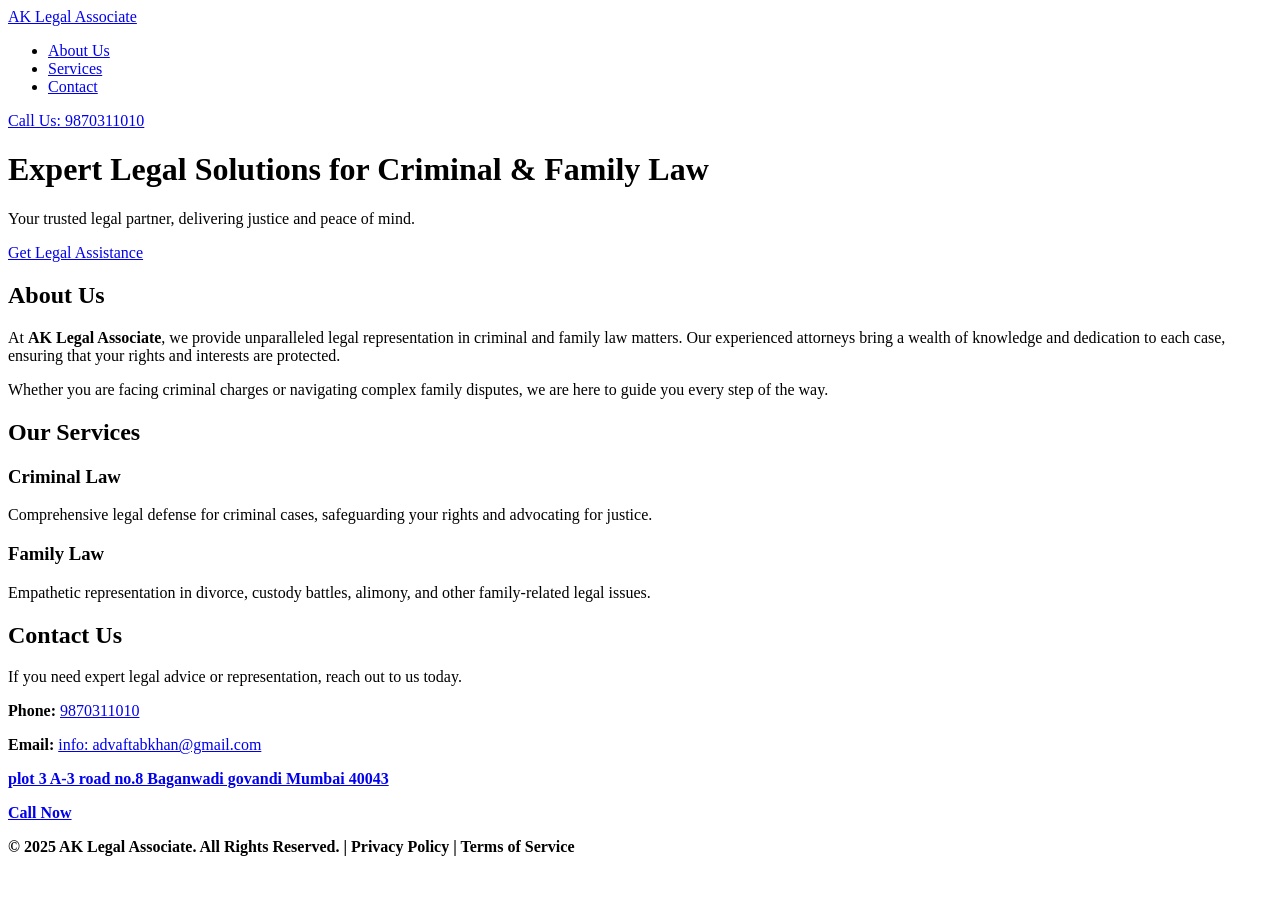
==== index.html @ f4f72d77 "Rename ak.html to index.html" ====
<html lang="en">
<head>
  <meta charset="UTF-8">
  <meta name="viewport" content="width=device-width, initial-scale=1.0">
  <title>AK Legal Associate - Legal Expertise in Criminal & Family Law</title>
  <link rel="stylesheet" href="styles.css">
  <link href="https://fonts.googleapis.com/css2?family=Roboto:wght@400;500;700&display=swap" rel="stylesheet">
</head>
<body>
  <header class="header">
    <div class="container">
      <nav class="navbar">
        <a href="#" class="logo">AK Legal Associate</a>
        <ul class="nav-links">
          <li><a href="#about">About Us</a></li>
          <li><a href="#services">Services</a></li>
          <li><a href="#contact">Contact</a></li>
        </ul>
        <a href="tel:9870311010" class="call-button">Call Us: 9870311010</a>
      </nav>
      <div class="hero-content">
        <h1>Expert Legal Solutions for Criminal & Family Law</h1>
        <p>Your trusted legal partner, delivering justice and peace of mind.</p>
        <a href="#contact" class="cta-button">Get Legal Assistance</a>
      </div>
    </div>
  </header>

  <main>
    <section id="about" class="about">
      <div class="container">
        <h2>About Us</h2>
        <p>At <strong>AK Legal Associate</strong>, we provide unparalleled legal representation in criminal and family law matters. Our experienced attorneys bring a wealth of knowledge and dedication to each case, ensuring that your rights and interests are protected.</p>
        <p>Whether you are facing criminal charges or navigating complex family disputes, we are here to guide you every step of the way.</p>
      </div>
    </section>

    <section id="services" class="services">
      <div class="container">
        <h2>Our Services</h2>
        <div class="service-grid">
          <div class="service-card">
            <h3>Criminal Law</h3>
            <p>Comprehensive legal defense for criminal cases, safeguarding your rights and advocating for justice.</p>
          </div>
          <div class="service-card">
            <h3>Family Law</h3>
            <p>Empathetic representation in divorce, custody battles, alimony, and other family-related legal issues.</p>
          </div>
        </div>
      </div>
    </section>

    <section id="contact" class="contact">
      <div class="container">
        <h2>Contact Us</h2>
        <p>If you need expert legal advice or representation, reach out to us today.</p>
        <p><strong>Phone:</strong> <a href="tel:9870311010">9870311010</a></p>
        <p><strong>Email:</strong> <a href="mailto:advaftabkhan@gmail.com">info: advaftabkhan@gmail.com</a></p>
        <p><strong><a href="address:Plot No, 3/A-3, Road No. 8, Govandi Slums, Govandi West, Baiganwadi, Govandi East, Mumbai, Maharashtra 400043"Office Address:</strong>plot 3 A-3 road no.8 Baganwadi govandi Mumbai 40043</p>
        <a href="tel:9870311010" class="cta-button">Call Now</a>
      </div>
    </section>
  </main>

  <footer class="footer">
    <div class="container">
      <p>&copy; 2025 AK Legal Associate. All Rights Reserved. | Privacy Policy | Terms of Service</p>
    </div>
  </footer>
</body>
</html>
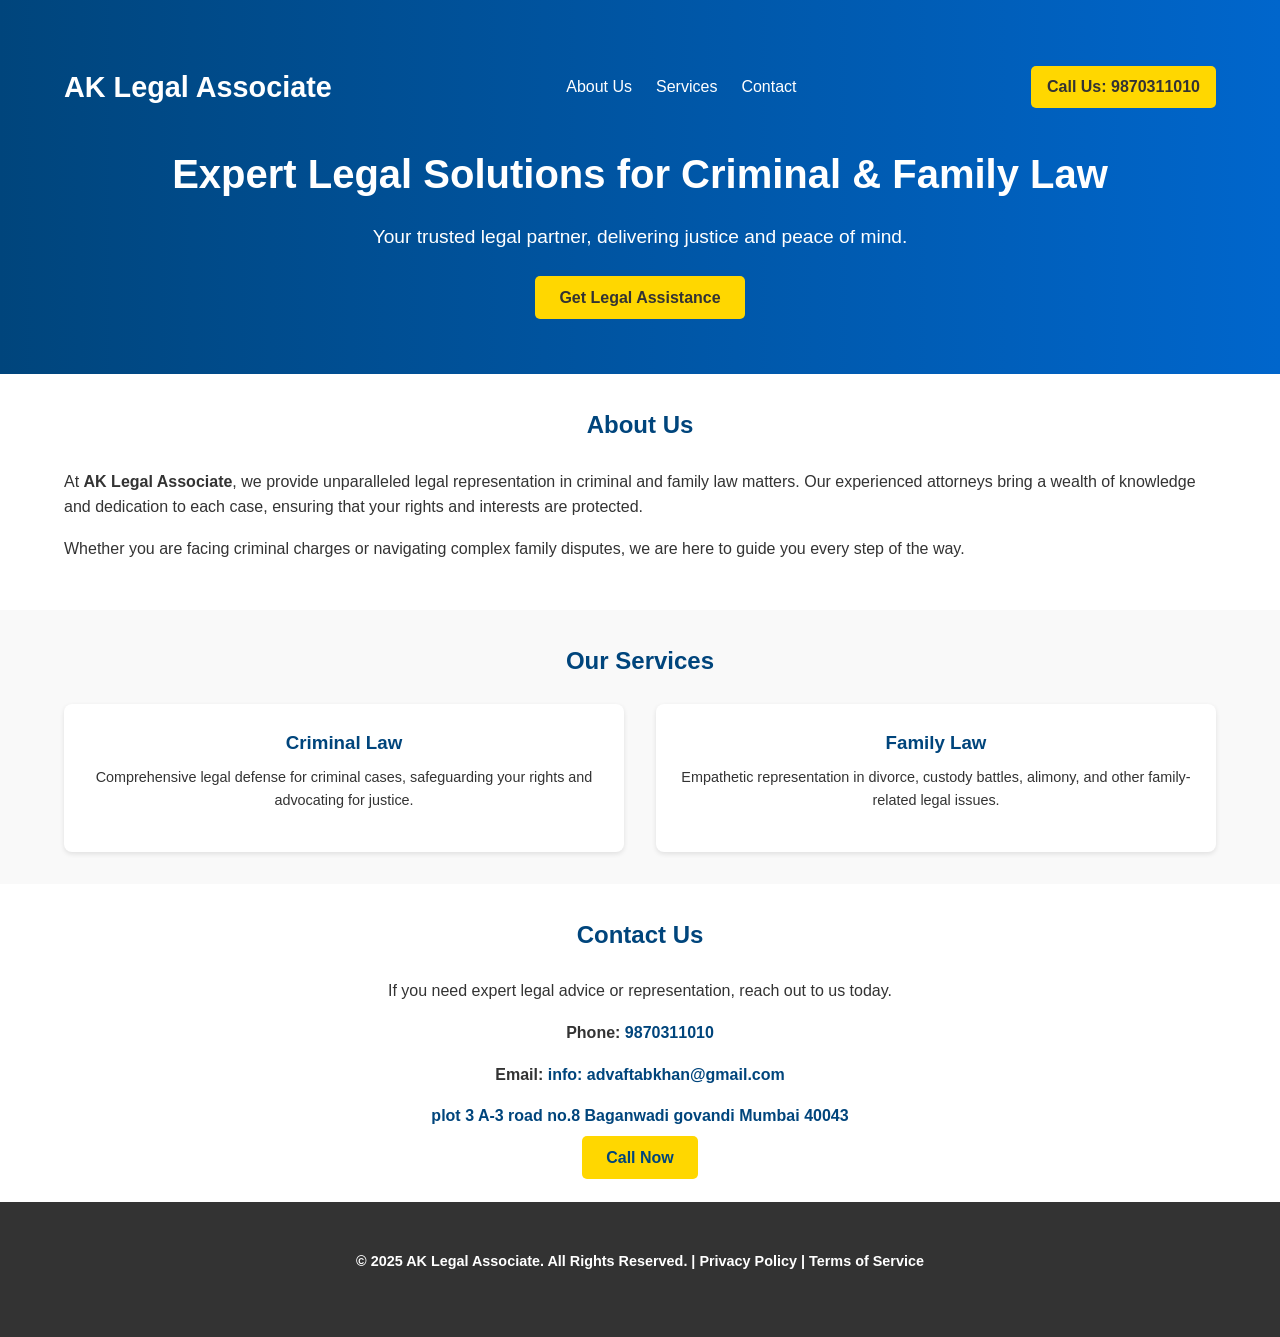
==== commit 4b3a7742: "Update index.html" ====
--- a/index.html
+++ b/index.html
@@ -5,6 +5,159 @@
   <title>AK Legal Associate - Legal Expertise in Criminal & Family Law</title>
   <link rel="stylesheet" href="styles.css">
   <link href="https://fonts.googleapis.com/css2?family=Roboto:wght@400;500;700&display=swap" rel="stylesheet">
+  <style> 
+  /* General Reset */
+* {
+  margin: 0;
+  padding: 0;
+  box-sizing: border-box;
+}
+
+body {
+  font-family: 'Roboto', sans-serif;
+  line-height: 1.6;
+  color: #333;
+}
+
+/* Header Section */
+.header {
+  background: linear-gradient(90deg, #00457C, #0066CC);
+  color: #fff;
+  padding: 2rem 0;
+}
+
+.navbar {
+  display: flex;
+  justify-content: space-between;
+  align-items: center;
+  margin-bottom: 2rem;
+}
+
+.navbar .logo {
+  font-size: 1.8rem;
+  font-weight: bold;
+  text-decoration: none;
+  color: #fff;
+}
+
+.navbar .nav-links {
+  list-style: none;
+  display: flex;
+  gap: 1.5rem;
+}
+
+.navbar .nav-links a {
+  color: #fff;
+  text-decoration: none;
+  font-weight: 500;
+}
+
+.navbar .call-button {
+  padding: 0.5rem 1rem;
+  background: #FFD700;
+  color: #333;
+  text-decoration: none;
+  border-radius: 5px;
+  font-weight: bold;
+}
+
+.hero-content {
+  text-align: center;
+}
+
+.hero-content h1 {
+  font-size: 2.5rem;
+  margin-bottom: 1rem;
+}
+
+.hero-content p {
+  font-size: 1.2rem;
+  margin-bottom: 2rem;
+}
+
+.cta-button {
+  padding: 0.8rem 1.5rem;
+  background: #FFD700;
+  color: #333;
+  text-decoration: none;
+  font-weight: bold;
+  border-radius: 5px;
+}
+
+.cta-button:hover {
+  background: #FFC107;
+}
+
+/* Section Styling */
+.container {
+  width: 90%;
+  max-width: 1200px;
+  margin: 0 auto;
+  padding: 2rem 0;
+}
+
+h2 {
+  text-align: center;
+  margin-bottom: 1.5rem;
+  color: #00457C;
+}
+
+p {
+  margin-bottom: 1rem;
+}
+
+/* Services Section */
+.services {
+  background: #f9f9f9;
+}
+
+.service-grid {
+  display: grid;
+  grid-template-columns: repeat(auto-fit, minmax(300px, 1fr));
+  gap: 2rem;
+}
+
+.service-card {
+  background: #fff;
+  padding: 1.5rem;
+  border-radius: 8px;
+  box-shadow: 0 2px 5px rgba(0, 0, 0, 0.1);
+  text-align: center;
+}
+
+.service-card h3 {
+  color: #00457C;
+  margin-bottom: 0.5rem;
+}
+
+.service-card p {
+  font-size: 0.9rem;
+}
+
+/* Contact Section */
+.contact {
+  text-align: center;
+}
+
+.contact a {
+  color: #00457C;
+  text-decoration: none;
+  font-weight: bold;
+}
+
+.contact a:hover {
+  text-decoration: underline;
+}
+
+/* Footer */
+.footer {
+  background: #333;
+  color: #fff;
+  text-align: center;
+  padding: 1rem 0;
+  font-size: 0.9rem;
+}
+</style>
 </head>
 <body>
   <header class="header">
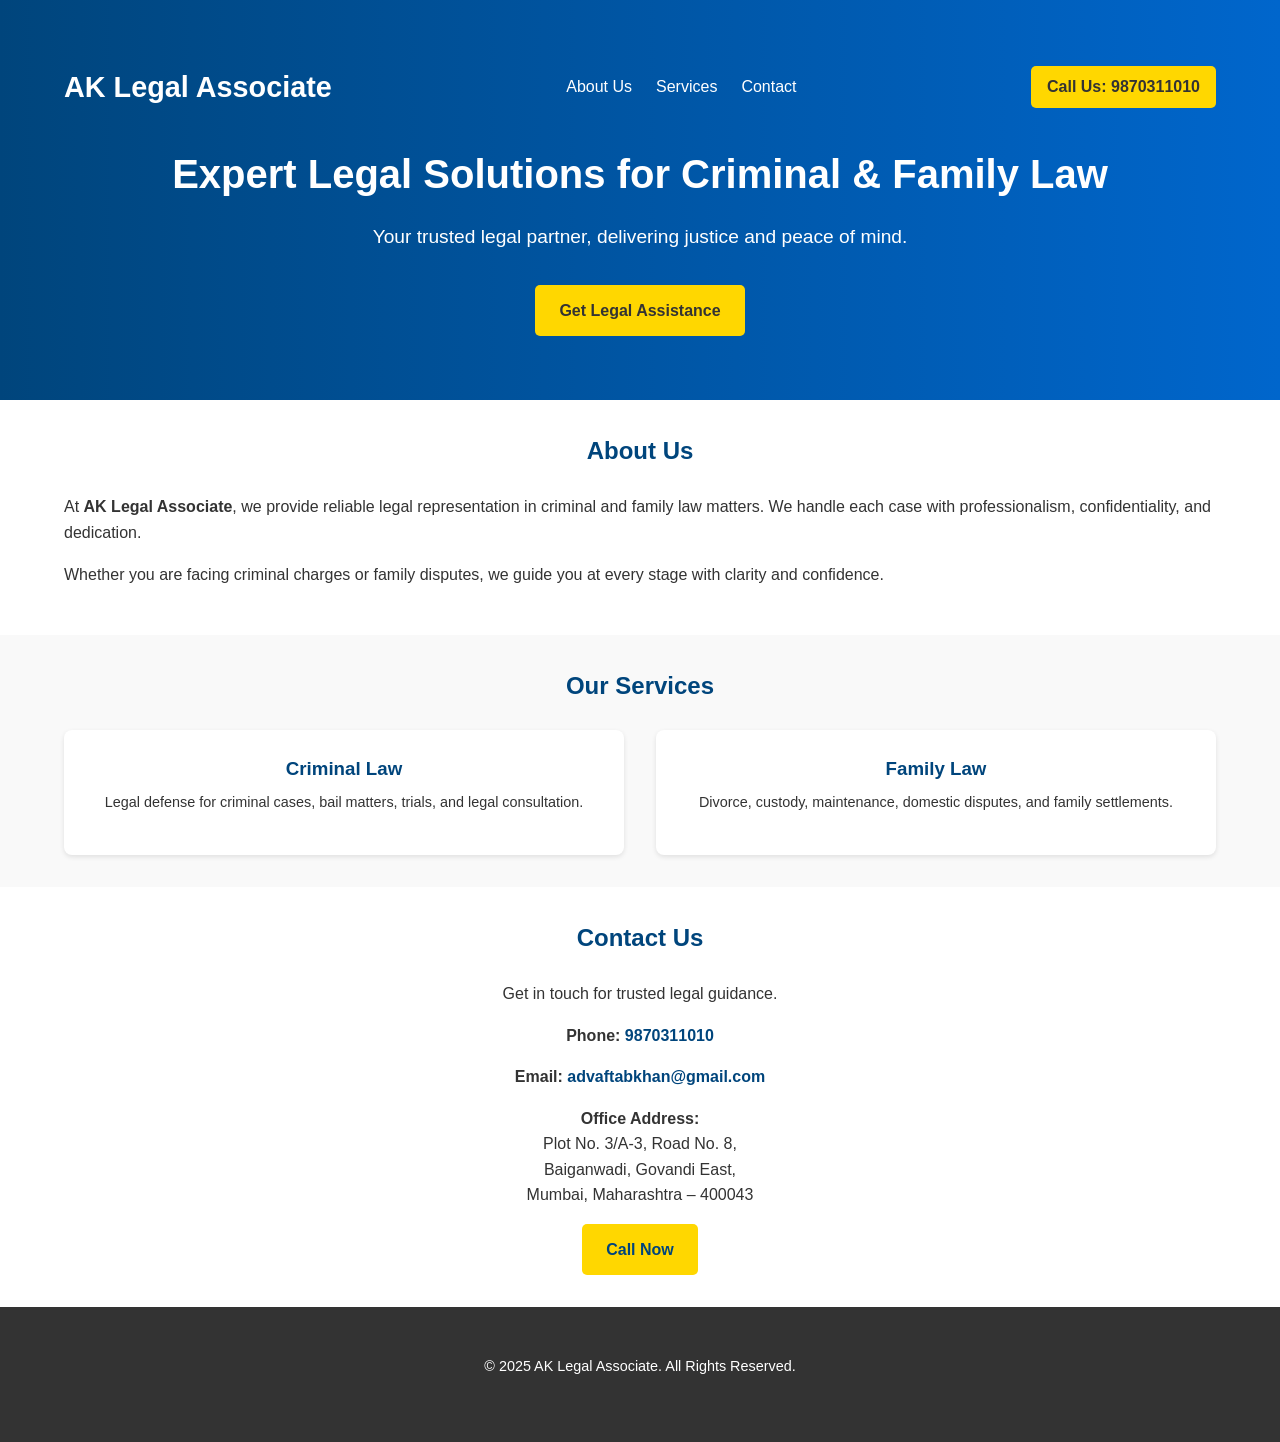
==== commit 469daa5d: "Update index.html" ====
--- a/index.html
+++ b/index.html
@@ -1,176 +1,187 @@
+<!DOCTYPE html>
 <html lang="en">
 <head>
-  <meta charset="UTF-8">
-  <meta name="viewport" content="width=device-width, initial-scale=1.0">
-  <title>AK Legal Associate - Legal Expertise in Criminal & Family Law</title>
-  <link rel="stylesheet" href="styles.css">
+  <meta charset="UTF-8" />
+  <meta name="viewport" content="width=device-width, initial-scale=1.0" />
+  <title>AK Legal Associate - Criminal & Family Law</title>
+
+  <!-- Google Font -->
   <link href="https://fonts.googleapis.com/css2?family=Roboto:wght@400;500;700&display=swap" rel="stylesheet">
-  <style> 
-  /* General Reset */
-* {
-  margin: 0;
-  padding: 0;
-  box-sizing: border-box;
-}
-
-body {
-  font-family: 'Roboto', sans-serif;
-  line-height: 1.6;
-  color: #333;
-}
-
-/* Header Section */
-.header {
-  background: linear-gradient(90deg, #00457C, #0066CC);
-  color: #fff;
-  padding: 2rem 0;
-}
-
-.navbar {
-  display: flex;
-  justify-content: space-between;
-  align-items: center;
-  margin-bottom: 2rem;
-}
-
-.navbar .logo {
-  font-size: 1.8rem;
-  font-weight: bold;
-  text-decoration: none;
-  color: #fff;
-}
-
-.navbar .nav-links {
-  list-style: none;
-  display: flex;
-  gap: 1.5rem;
-}
-
-.navbar .nav-links a {
-  color: #fff;
-  text-decoration: none;
-  font-weight: 500;
-}
-
-.navbar .call-button {
-  padding: 0.5rem 1rem;
-  background: #FFD700;
-  color: #333;
-  text-decoration: none;
-  border-radius: 5px;
-  font-weight: bold;
-}
-
-.hero-content {
-  text-align: center;
-}
-
-.hero-content h1 {
-  font-size: 2.5rem;
-  margin-bottom: 1rem;
-}
-
-.hero-content p {
-  font-size: 1.2rem;
-  margin-bottom: 2rem;
-}
-
-.cta-button {
-  padding: 0.8rem 1.5rem;
-  background: #FFD700;
-  color: #333;
-  text-decoration: none;
-  font-weight: bold;
-  border-radius: 5px;
-}
-
-.cta-button:hover {
-  background: #FFC107;
-}
-
-/* Section Styling */
-.container {
-  width: 90%;
-  max-width: 1200px;
-  margin: 0 auto;
-  padding: 2rem 0;
-}
-
-h2 {
-  text-align: center;
-  margin-bottom: 1.5rem;
-  color: #00457C;
-}
-
-p {
-  margin-bottom: 1rem;
-}
-
-/* Services Section */
-.services {
-  background: #f9f9f9;
-}
-
-.service-grid {
-  display: grid;
-  grid-template-columns: repeat(auto-fit, minmax(300px, 1fr));
-  gap: 2rem;
-}
-
-.service-card {
-  background: #fff;
-  padding: 1.5rem;
-  border-radius: 8px;
-  box-shadow: 0 2px 5px rgba(0, 0, 0, 0.1);
-  text-align: center;
-}
-
-.service-card h3 {
-  color: #00457C;
-  margin-bottom: 0.5rem;
-}
-
-.service-card p {
-  font-size: 0.9rem;
-}
-
-/* Contact Section */
-.contact {
-  text-align: center;
-}
-
-.contact a {
-  color: #00457C;
-  text-decoration: none;
-  font-weight: bold;
-}
-
-.contact a:hover {
-  text-decoration: underline;
-}
-
-/* Footer */
-.footer {
-  background: #333;
-  color: #fff;
-  text-align: center;
-  padding: 1rem 0;
-  font-size: 0.9rem;
-}
-</style>
+
+  <style>
+    /* General Reset */
+    * {
+      margin: 0;
+      padding: 0;
+      box-sizing: border-box;
+    }
+
+    body {
+      font-family: 'Roboto', sans-serif;
+      line-height: 1.6;
+      color: #333;
+    }
+
+    /* Header Section */
+    .header {
+      background: linear-gradient(90deg, #00457C, #0066CC);
+      color: #fff;
+      padding: 2rem 0;
+    }
+
+    .navbar {
+      display: flex;
+      justify-content: space-between;
+      align-items: center;
+      margin-bottom: 2rem;
+      flex-wrap: wrap;
+      gap: 1rem;
+    }
+
+    .navbar .logo {
+      font-size: 1.8rem;
+      font-weight: bold;
+      text-decoration: none;
+      color: #fff;
+    }
+
+    .navbar .nav-links {
+      list-style: none;
+      display: flex;
+      gap: 1.5rem;
+    }
+
+    .navbar .nav-links a {
+      color: #fff;
+      text-decoration: none;
+      font-weight: 500;
+    }
+
+    .navbar .call-button {
+      padding: 0.5rem 1rem;
+      background: #FFD700;
+      color: #333;
+      text-decoration: none;
+      border-radius: 5px;
+      font-weight: bold;
+    }
+
+    .hero-content {
+      text-align: center;
+    }
+
+    .hero-content h1 {
+      font-size: 2.5rem;
+      margin-bottom: 1rem;
+    }
+
+    .hero-content p {
+      font-size: 1.2rem;
+      margin-bottom: 2rem;
+    }
+
+    .cta-button {
+      padding: 0.8rem 1.5rem;
+      background: #FFD700;
+      color: #333;
+      text-decoration: none;
+      font-weight: bold;
+      border-radius: 5px;
+      display: inline-block;
+    }
+
+    .cta-button:hover {
+      background: #FFC107;
+    }
+
+    /* Section Styling */
+    .container {
+      width: 90%;
+      max-width: 1200px;
+      margin: 0 auto;
+      padding: 2rem 0;
+    }
+
+    h2 {
+      text-align: center;
+      margin-bottom: 1.5rem;
+      color: #00457C;
+    }
+
+    p {
+      margin-bottom: 1rem;
+    }
+
+    /* Services Section */
+    .services {
+      background: #f9f9f9;
+    }
+
+    .service-grid {
+      display: grid;
+      grid-template-columns: repeat(auto-fit, minmax(300px, 1fr));
+      gap: 2rem;
+    }
+
+    .service-card {
+      background: #fff;
+      padding: 1.5rem;
+      border-radius: 8px;
+      box-shadow: 0 2px 5px rgba(0, 0, 0, 0.1);
+      text-align: center;
+    }
+
+    .service-card h3 {
+      color: #00457C;
+      margin-bottom: 0.5rem;
+    }
+
+    .service-card p {
+      font-size: 0.9rem;
+    }
+
+    /* Contact Section */
+    .contact {
+      text-align: center;
+    }
+
+    .contact a {
+      color: #00457C;
+      text-decoration: none;
+      font-weight: bold;
+    }
+
+    .contact a:hover {
+      text-decoration: underline;
+    }
+
+    /* Footer */
+    .footer {
+      background: #333;
+      color: #fff;
+      text-align: center;
+      padding: 1rem 0;
+      font-size: 0.9rem;
+    }
+  </style>
 </head>
+
 <body>
+
   <header class="header">
     <div class="container">
       <nav class="navbar">
         <a href="#" class="logo">AK Legal Associate</a>
+
         <ul class="nav-links">
           <li><a href="#about">About Us</a></li>
           <li><a href="#services">Services</a></li>
           <li><a href="#contact">Contact</a></li>
         </ul>
+
         <a href="tel:9870311010" class="call-button">Call Us: 9870311010</a>
       </nav>
+
       <div class="hero-content">
         <h1>Expert Legal Solutions for Criminal & Family Law</h1>
         <p>Your trusted legal partner, delivering justice and peace of mind.</p>
@@ -180,25 +191,41 @@
   </header>
 
   <main>
+
     <section id="about" class="about">
       <div class="container">
         <h2>About Us</h2>
-        <p>At <strong>AK Legal Associate</strong>, we provide unparalleled legal representation in criminal and family law matters. Our experienced attorneys bring a wealth of knowledge and dedication to each case, ensuring that your rights and interests are protected.</p>
-        <p>Whether you are facing criminal charges or navigating complex family disputes, we are here to guide you every step of the way.</p>
+        <p>
+          At <strong>AK Legal Associate</strong>, we provide reliable legal representation
+          in criminal and family law matters. We handle each case with professionalism,
+          confidentiality, and dedication.
+        </p>
+        <p>
+          Whether you are facing criminal charges or family disputes, we guide you
+          at every stage with clarity and confidence.
+        </p>
       </div>
     </section>
 
     <section id="services" class="services">
       <div class="container">
         <h2>Our Services</h2>
+
         <div class="service-grid">
           <div class="service-card">
             <h3>Criminal Law</h3>
-            <p>Comprehensive legal defense for criminal cases, safeguarding your rights and advocating for justice.</p>
+            <p>
+              Legal defense for criminal cases, bail matters, trials,
+              and legal consultation.
+            </p>
           </div>
+
           <div class="service-card">
             <h3>Family Law</h3>
-            <p>Empathetic representation in divorce, custody battles, alimony, and other family-related legal issues.</p>
+            <p>
+              Divorce, custody, maintenance, domestic disputes,
+              and family settlements.
+            </p>
           </div>
         </div>
       </div>
@@ -207,19 +234,28 @@
     <section id="contact" class="contact">
       <div class="container">
         <h2>Contact Us</h2>
-        <p>If you need expert legal advice or representation, reach out to us today.</p>
+        <p>Get in touch for trusted legal guidance.</p>
+
         <p><strong>Phone:</strong> <a href="tel:9870311010">9870311010</a></p>
-        <p><strong>Email:</strong> <a href="mailto:advaftabkhan@gmail.com">info: advaftabkhan@gmail.com</a></p>
-        <p><strong><a href="address:Plot No, 3/A-3, Road No. 8, Govandi Slums, Govandi West, Baiganwadi, Govandi East, Mumbai, Maharashtra 400043"Office Address:</strong>plot 3 A-3 road no.8 Baganwadi govandi Mumbai 40043</p>
+        <p><strong>Email:</strong> <a href="mailto:advaftabkhan@gmail.com">advaftabkhan@gmail.com</a></p>
+        <p>
+          <strong>Office Address:</strong><br>
+          Plot No. 3/A-3, Road No. 8,<br>
+          Baiganwadi, Govandi East,<br>
+          Mumbai, Maharashtra – 400043
+        </p>
+
         <a href="tel:9870311010" class="cta-button">Call Now</a>
       </div>
     </section>
+
   </main>
 
   <footer class="footer">
     <div class="container">
-      <p>&copy; 2025 AK Legal Associate. All Rights Reserved. | Privacy Policy | Terms of Service</p>
+      <p>© 2025 AK Legal Associate. All Rights Reserved.</p>
     </div>
   </footer>
+
 </body>
 </html>
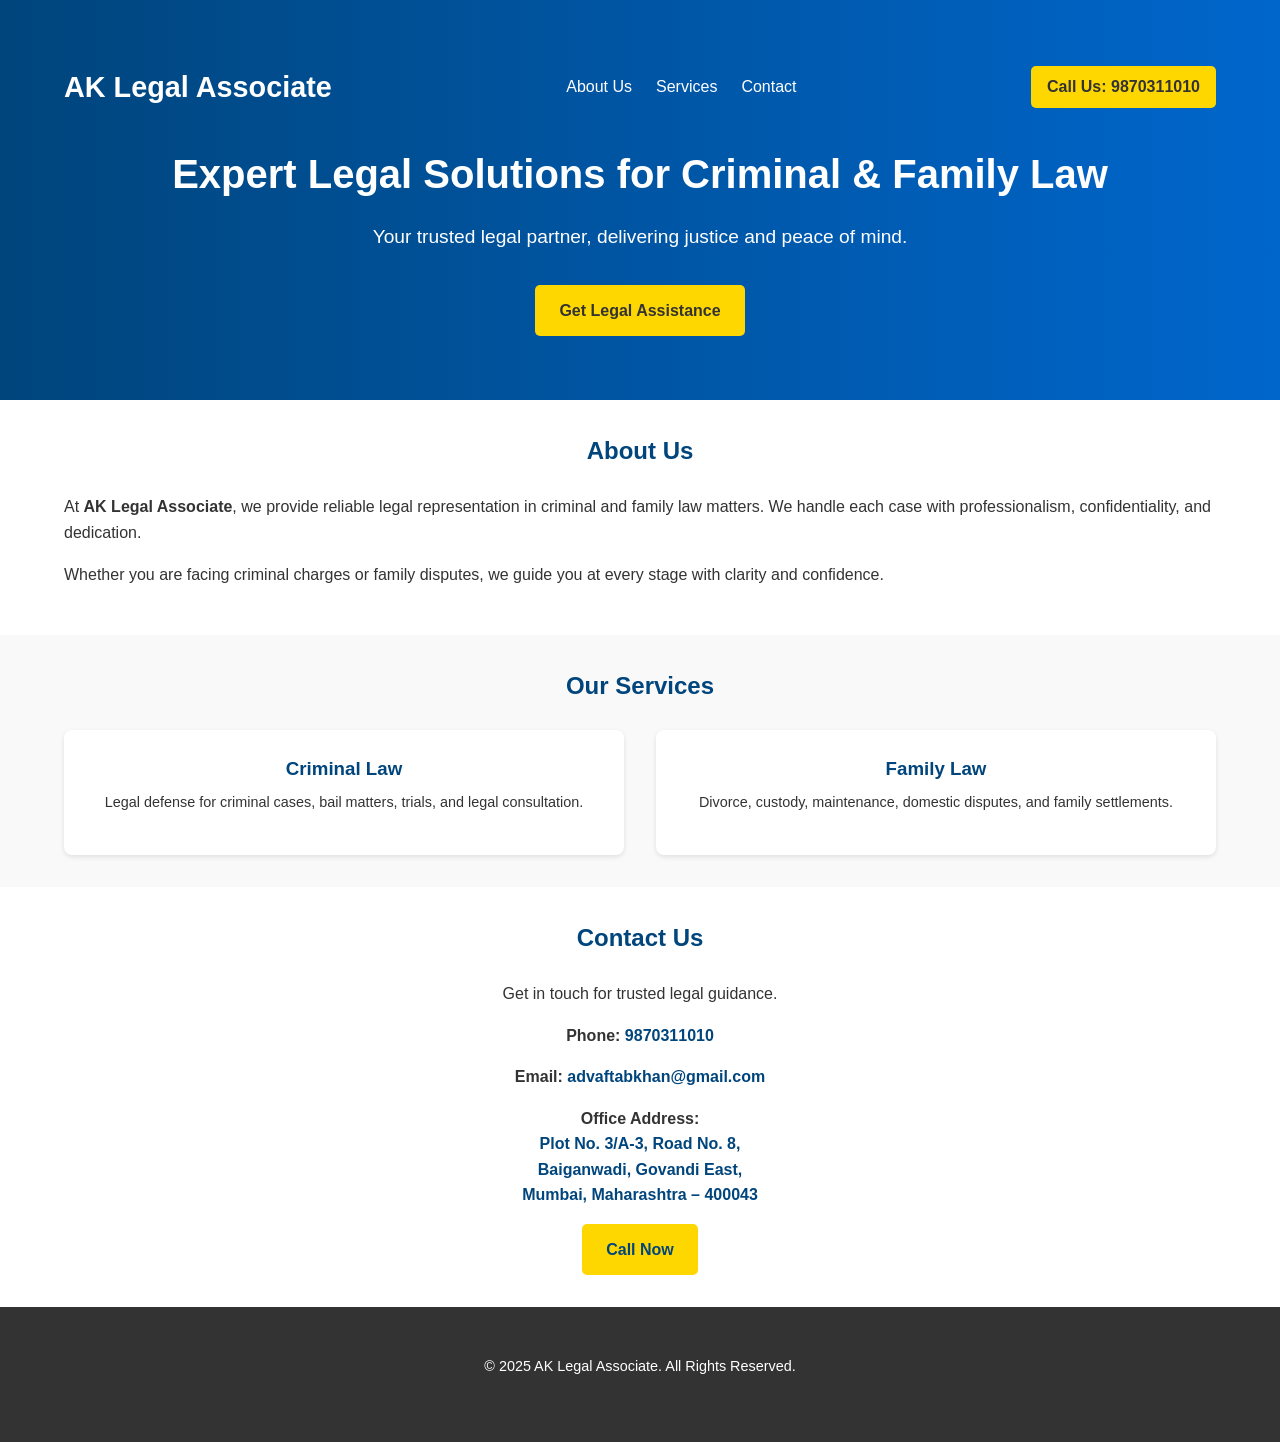
==== commit 31e31ff6: "Update index.html" ====
--- a/index.html
+++ b/index.html
@@ -239,11 +239,15 @@
         <p><strong>Phone:</strong> <a href="tel:9870311010">9870311010</a></p>
         <p><strong>Email:</strong> <a href="mailto:advaftabkhan@gmail.com">advaftabkhan@gmail.com</a></p>
         <p>
-          <strong>Office Address:</strong><br>
-          Plot No. 3/A-3, Road No. 8,<br>
-          Baiganwadi, Govandi East,<br>
-          Mumbai, Maharashtra – 400043
-        </p>
+  <strong>Office Address:</strong><br>
+  <a href="https://www.google.com/maps/search/?api=1&query=Plot+No+3/A-3+Road+No+8+Baiganwadi+Govandi+East+Mumbai+400043"
+     target="_blank">
+    Plot No. 3/A-3, Road No. 8,<br>
+    Baiganwadi, Govandi East,<br>
+    Mumbai, Maharashtra – 400043
+  </a>
+</p>
+
 
         <a href="tel:9870311010" class="cta-button">Call Now</a>
       </div>
